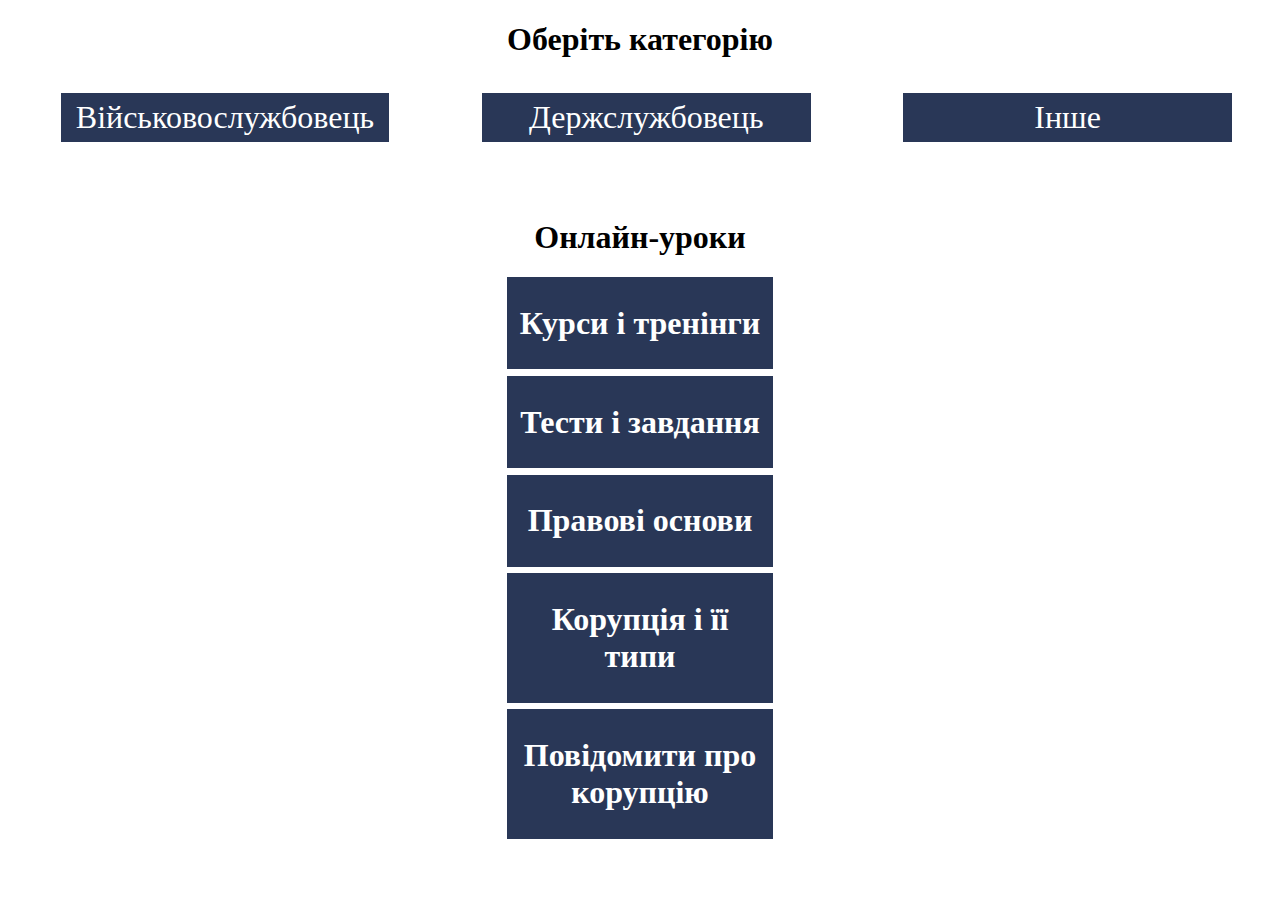
==== Хакатон/index.html @ df42d309 "Add files via upload" ====
<!DOCTYPE html>
<html>
<head>
    <title>Навчальна платформа</title>
    <link rel="stylesheet" type="text/css" href="styles.css">
</head>
<body>
<h1>Оберіть категорію</h1>
<div class="radio-group">
        <input type="radio" id="option1" name="option" value="1">
        <label for="option1">Військовослужбовець</label>

        <input type="radio" id="option2" name="option" value="2">
        <label for="option2">Держслужбовець</label>

        <input type="radio" id="option3" name="option" value="3">
        <label for="option3">Інше</label>
    </div>
<form>

<br>
<br>
</form>
<h1>Онлайн-уроки</h1>
<div><h1><a href="courses.html">Курси і тренінги</a></h1></div>
<div><h1><a href="test.html">Тести і завдання</a></h1></div>
<div><h1><a href="laws.html">Правові основи</a></h1></div>
<div><h1><a href="corup.html">Корупція і її типи</a></h1></div>
<div><h1><a href="">Повідомити про корупцію</a></h1></div>

</body>
</html>
---- Хакатон/styles.css ----
div {
	background-color:#293757;
	width:20%;
	text-align:center;
	margin: 0.5% auto;
	padding:0.5%;
  
}
h1 {
	text-align:center;
}
div  a{
	color: #ffffff;
	text-decoration: none;
}

.radio-group {
            display: flex;
            justify-content: space-between;
			background-color:#ffffff;
			width:100%;
        }
        /* Style for unchecked state */
        input[type="radio"] {
            display: none;
        }
        input[type="radio"] + label {
			width:20%;
     background-color:#293757;
	font-size:200%;
	color:#ffffff;
	width:25%;
	text-align:center;
	margin: 0.5% auto;
	padding:0.5%;
        }
        /* Style for checked state */
        input[type="radio"]:checked + label {
            background: #bbbf;
        }
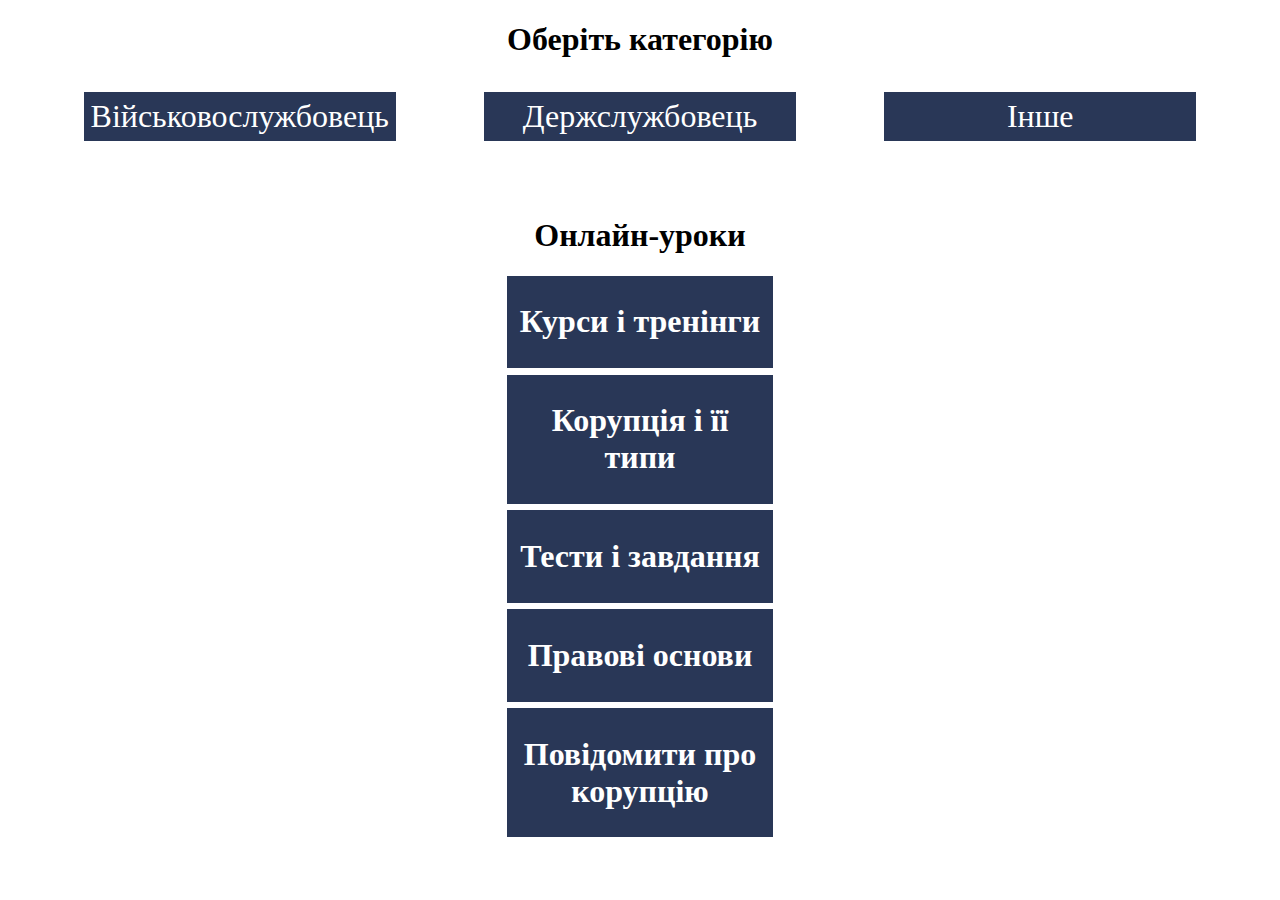
==== commit 52a7f53c: "Add files via upload" ====
--- a/Хакатон/index.html
+++ b/Хакатон/index.html
@@ -7,14 +7,14 @@
 <body>
 <h1>Оберіть категорію</h1>
 <div class="radio-group">
-        <input type="radio" id="option1" name="option" value="1">
-        <label for="option1">Військовослужбовець</label>
+        <input type="radio" id="1" name="categ" value="1">
+        <label for="1">Військовослужбовець</label>
 
-        <input type="radio" id="option2" name="option" value="2">
-        <label for="option2">Держслужбовець</label>
+        <input type="radio" id="2" name="categ" value="2">
+        <label for="2">Держслужбовець</label>
 
-        <input type="radio" id="option3" name="option" value="3">
-        <label for="option3">Інше</label>
+        <input type="radio" id="3" name="categ" value="3">
+        <label for="3">Інше</label>
     </div>
 <form>
 
@@ -23,9 +23,9 @@
 </form>
 <h1>Онлайн-уроки</h1>
 <div><h1><a href="courses.html">Курси і тренінги</a></h1></div>
+<div><h1><a href="corup.html">Корупція і її типи</a></h1></div>
 <div><h1><a href="test.html">Тести і завдання</a></h1></div>
-<div><h1><a href="laws.html">Правові основи</a></h1></div>
-<div><h1><a href="corup.html">Корупція і її типи</a></h1></div>
+<div><h1><a href="https://zakon.rada.gov.ua/laws/show/1700-18#Text">Правові основи</a></h1></div>
 <div><h1><a href="">Повідомити про корупцію</a></h1></div>
 
 </body>
--- a/Хакатон/styles.css
+++ b/Хакатон/styles.css
@@ -19,9 +19,9 @@
             display: flex;
             justify-content: space-between;
 			background-color:#ffffff;
-			width:100%;
+			width:95%;
         }
-        /* Style for unchecked state */
+      
         input[type="radio"] {
             display: none;
         }
@@ -35,8 +35,46 @@
 	margin: 0.5% auto;
 	padding:0.5%;
         }
-        /* Style for checked state */
+      
         input[type="radio"]:checked + label {
-            background: #bbbf;
+            background: #9babd0;
         }
+	.arrow-button {
+	position: absolute;
+	right:0%;
+	top:0%;
+  font-size: 200%;
+  padding: 1%;
+  background-color:#293757;
+  color: #ffffff;
+	text-decoration: none;
+}
+table {
+	background-color:;
+	border-collapse: collapse;
+}
+td {
+	color: #293757;
+	font-size: 75%;
+	padding:1%;
+	transition: padding 0.5s ease, transform 0.5s ease;
 
+}
+
+td:nth-child(even) {
+	background-color: #b6c2dd;
+}
+td:nth-child(2) {
+	width:10%;
+}
+tr {
+	transition: transform 0.3s ease;
+}
+td:hover {
+	padding: 2%;
+}
+tr:hover {
+	color: #293757;
+	background-color: #9babd0;
+	transform: scale(1.1);
+}
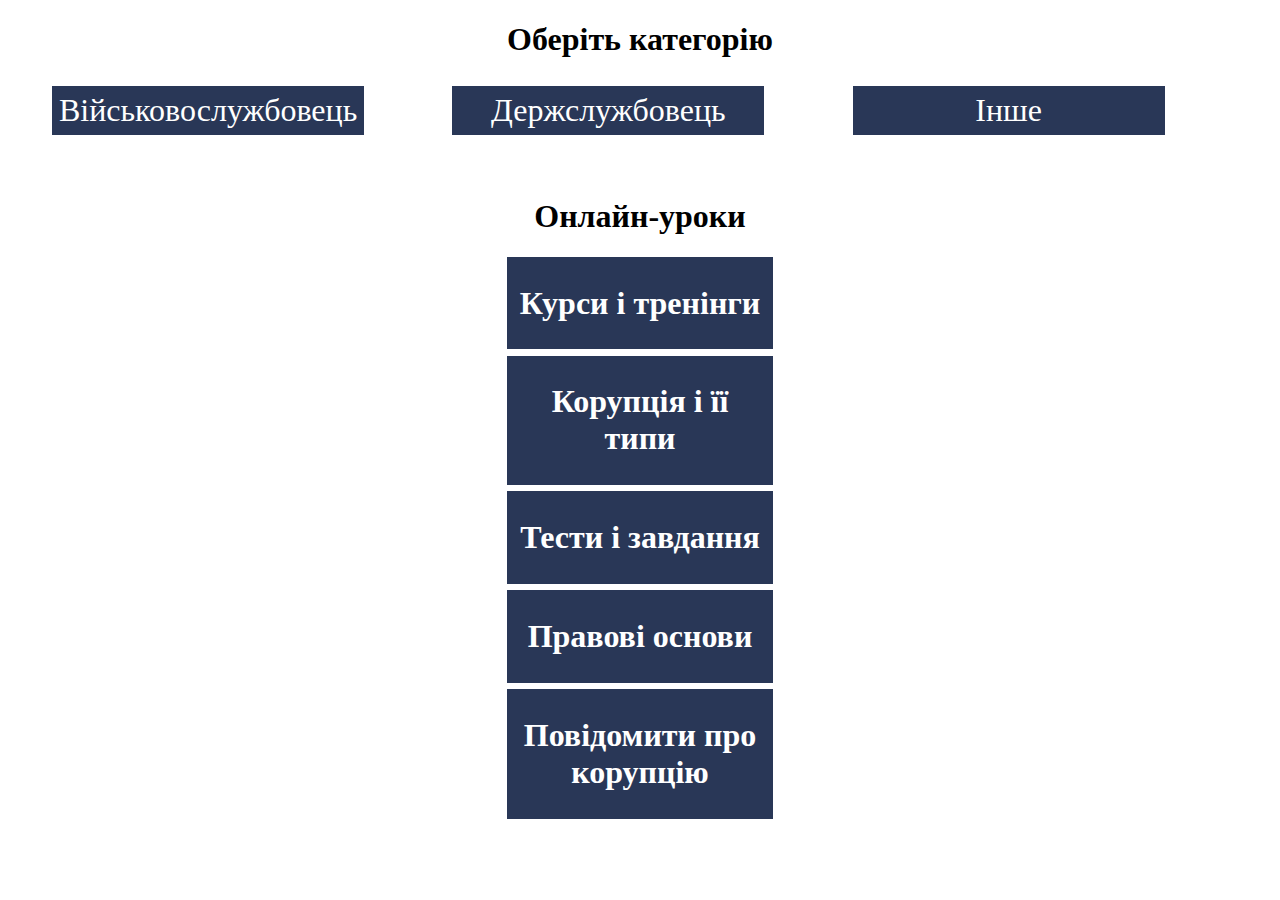
==== commit 1e1b3e4f: "Add files via upload" ====
--- a/Хакатон/index.html
+++ b/Хакатон/index.html
@@ -5,8 +5,8 @@
     <link rel="stylesheet" type="text/css" href="styles.css">
 </head>
 <body>
-<h1>Оберіть категорію</h1>
-<div class="radio-group">
+<h1 class="main">Оберіть категорію</h1>
+<div class="categ">
         <input type="radio" id="1" name="categ" value="1">
         <label for="1">Військовослужбовець</label>
 
@@ -16,17 +16,17 @@
         <input type="radio" id="3" name="categ" value="3">
         <label for="3">Інше</label>
     </div>
-<form>
+
 
 <br>
 <br>
-</form>
+<div class="main">
 <h1>Онлайн-уроки</h1>
 <div><h1><a href="courses.html">Курси і тренінги</a></h1></div>
 <div><h1><a href="corup.html">Корупція і її типи</a></h1></div>
 <div><h1><a href="test.html">Тести і завдання</a></h1></div>
 <div><h1><a href="https://zakon.rada.gov.ua/laws/show/1700-18#Text">Правові основи</a></h1></div>
 <div><h1><a href="">Повідомити про корупцію</a></h1></div>
-
+</div>
 </body>
 </html>--- a/Хакатон/styles.css
+++ b/Хакатон/styles.css
@@ -1,5 +1,5 @@
 
-div {
+.main div {
 	background-color:#293757;
 	width:20%;
 	text-align:center;
@@ -7,7 +7,7 @@
 	padding:0.5%;
   
 }
-h1 {
+.main h1, h1.main, .lessons h1{
 	text-align:center;
 }
 div  a{
@@ -15,17 +15,26 @@
 	text-decoration: none;
 }
 
-.radio-group {
+.lessons div{
+	background-color:#293757;
+	width:20%;
+	text-align:center;
+	font-size:150%;
+	padding:0.5%;
+}
+
+
+.categ {
             display: flex;
             justify-content: space-between;
 			background-color:#ffffff;
 			width:95%;
         }
       
-        input[type="radio"] {
+   .categ     input[type="radio"] {
             display: none;
         }
-        input[type="radio"] + label {
+    .categ    input[type="radio"] + label {
 			width:20%;
      background-color:#293757;
 	font-size:200%;
@@ -49,32 +58,78 @@
   color: #ffffff;
 	text-decoration: none;
 }
-table {
-	background-color:;
+table.course {
+	margin:3%;
 	border-collapse: collapse;
 }
-td {
+table.course a{
+	text-decoration: none;
+	color: #293757;
+}
+table.course td {
 	color: #293757;
 	font-size: 75%;
 	padding:1%;
 	transition: padding 0.5s ease, transform 0.5s ease;
+	box-sizing: border-box
 
 }
 
-td:nth-child(even) {
+table.course td:nth-child(even) {
 	background-color: #b6c2dd;
 }
-td:nth-child(2) {
+table.course td:nth-child(2) {
 	width:10%;
 }
-tr {
+table.course tr {
 	transition: transform 0.3s ease;
 }
-td:hover {
+table.course td:hover {
 	padding: 2%;
 }
-tr:hover {
+table.course tr:hover {
 	color: #293757;
 	background-color: #9babd0;
 	transform: scale(1.1);
 }
+
+
+.reg {
+  padding: 0.5%;
+  background-color: #b6c2dd;
+  box-sizing:border-box;
+}
+
+/* Full-width input fields */
+.reg input[type=text], .reg input[type=password], .reg input[type=email] {
+  width: 95%;
+  padding: 0.5%;
+  margin: 1%;
+  border: none;
+  background-color: #e1effa;
+}
+
+.reg input[type=text]:focus, .reg input[type=password]:focus, .reg input[type=email]:focus {
+   background-color: #d2e8fa;
+}
+
+.reg input[type=submit] {
+  background-color: #c8d2e8;
+  color: #ffffff;
+  padding: 1%;
+  border: none;
+  cursor: pointer;
+  width: 100%;
+}
+
+.reg input[type=submit]:hover {
+  border: 1px solid #ffffff;
+}
+.reg input[type=checkbox]{
+  margin:2%;
+}
+.reg label {
+	font-size:150%;
+	padding:2%;
+}
+
